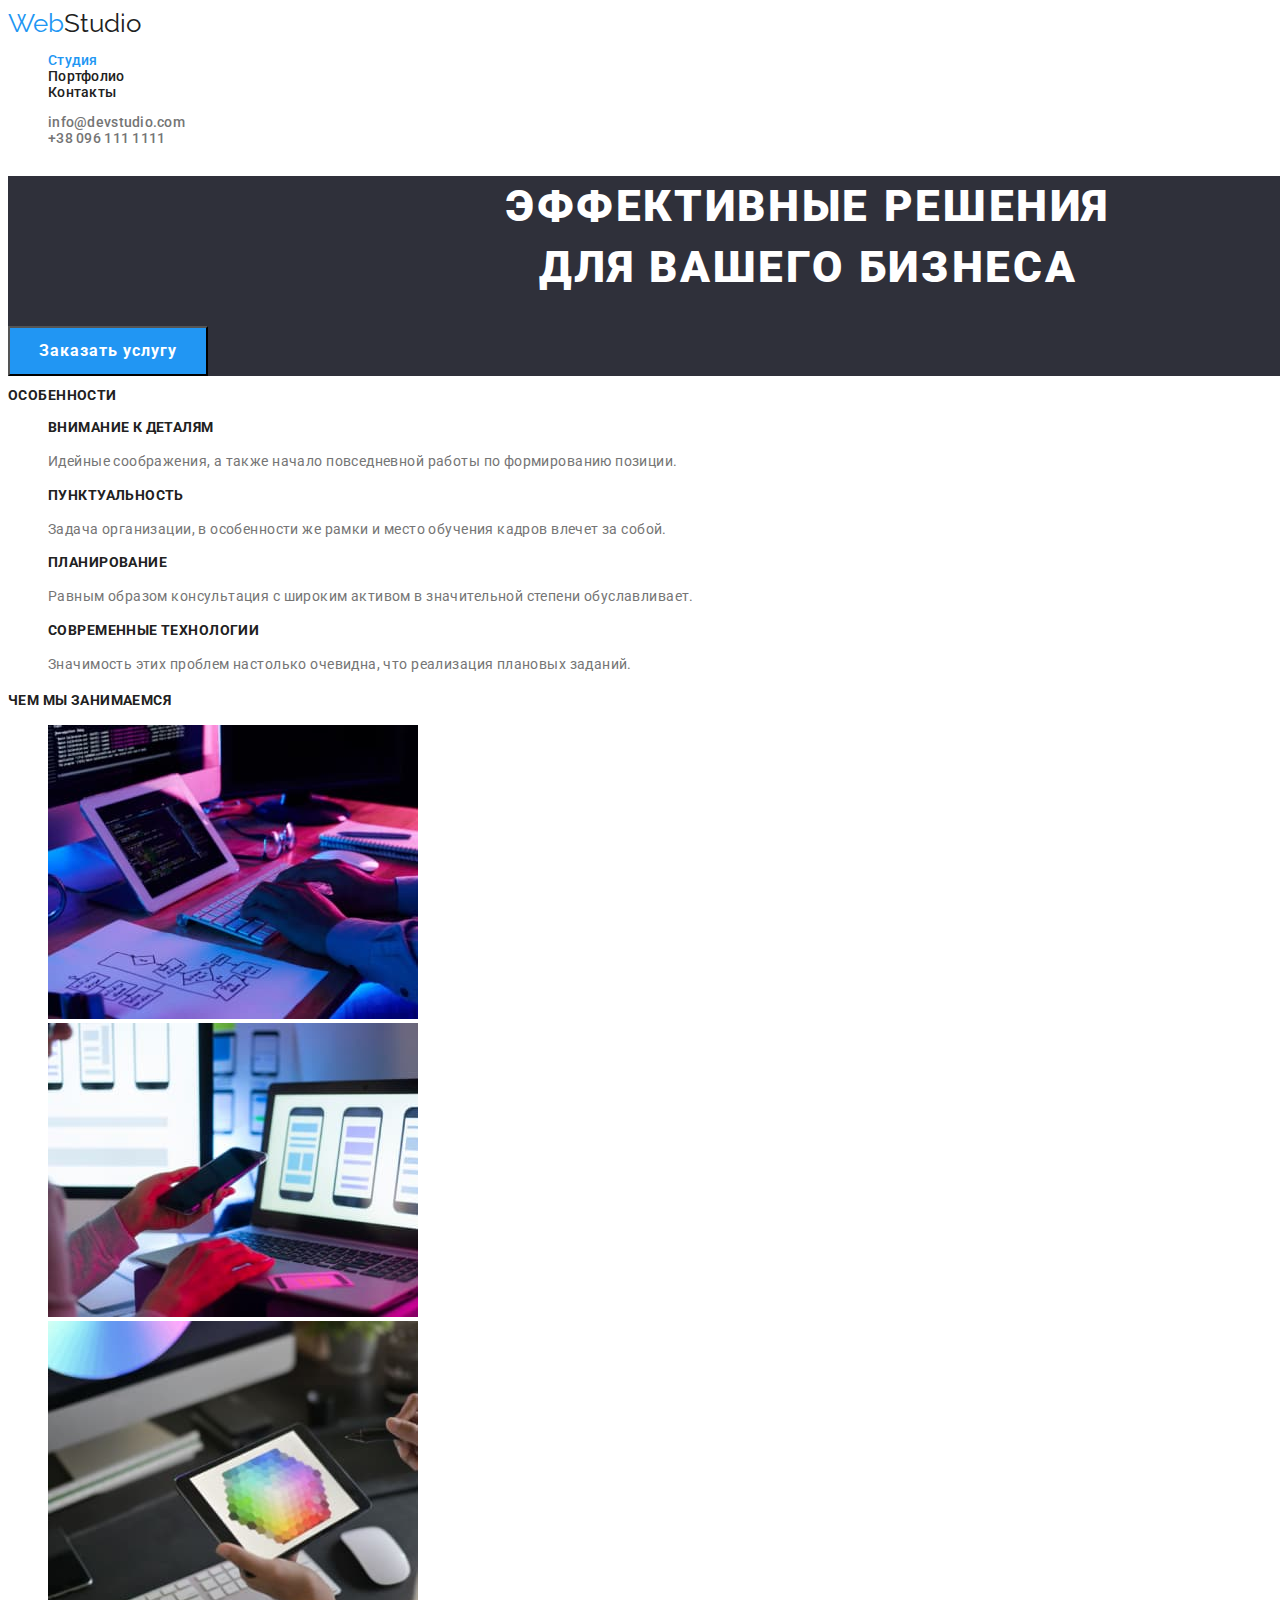
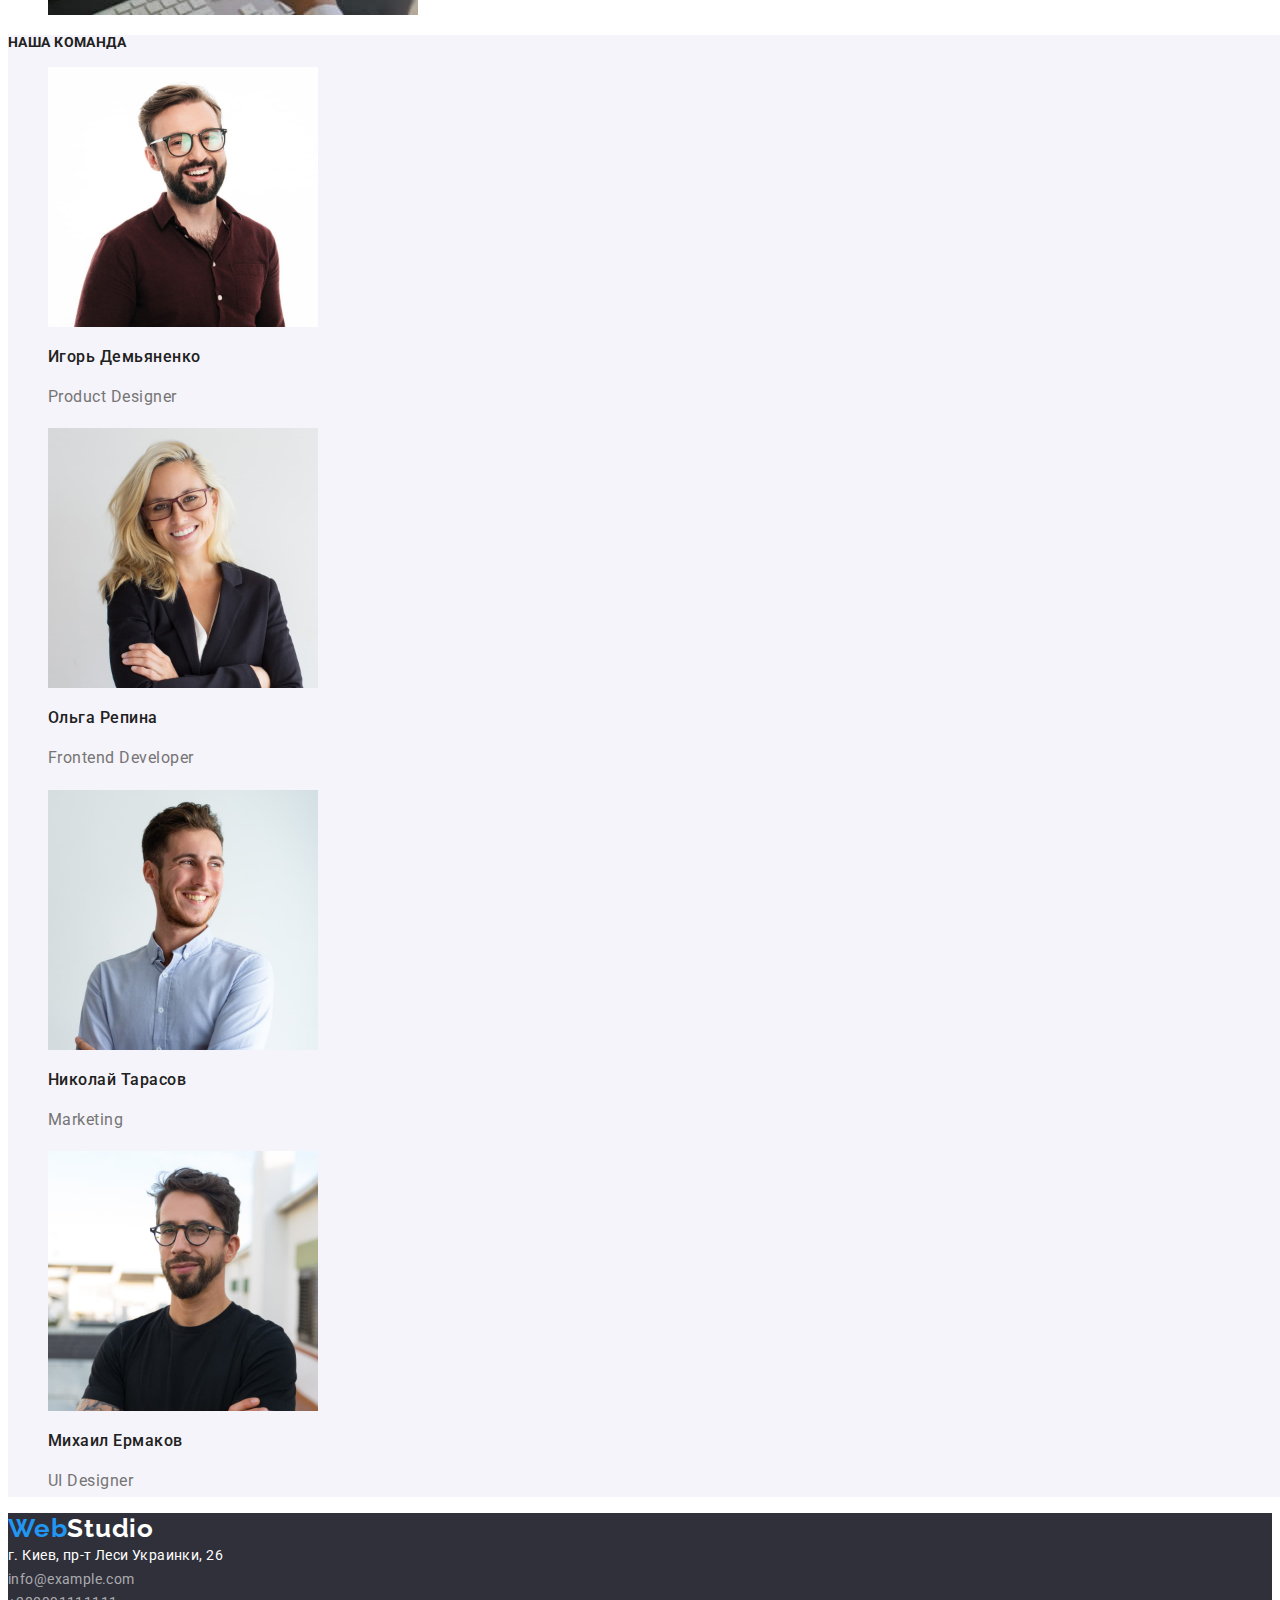
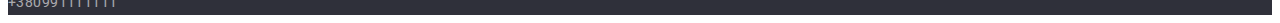
==== index.html @ e49c7169 "Initial commit" ====
<!DOCTYPE html>
<html lang="ru">

<head>
    <meta charset="UTF-8">
    <meta http-equiv="X-UA-Compatible" content="IE=edge">
    <meta name="viewport" content="width=device-width, initial-scale=1.0">
    <title>Document</title>
    <link
        href="https://fonts.googleapis.com/css2?family=Montserrat:wght@400;500;600&family=Raleway:wght@700&family=Roboto:wght@400;500;700;900&display=swap"
        rel="stylesheet">
    <link rel="stylesheet" href="./css/styles.css">
</head>

<body>
    <header class="page-header">
        <nav>
            <a class="link logo-link" href="WebStudio"><span class=" logo-accent">Web</span>Studio</a>
            <ul class="list menu-nav">
                <li><a href="Студия" class="link link-current">Студия</a></li>
                <li><a href="./portfolio.html" class="link">Портфолио</a></li>
                <li><a href="Контакты" class="link">Контакты</a></li>

            </ul>
        </nav>
        <ul class="list site-nav">
            <li><a class="link mail-link" href="info@devstudio.com">info@devstudio.com</a></li>
            <li><a class="link tel-link" href="+380961111111">+38 096 111 1111</a></li>
        </ul>
    </header>

    <main>
        <div>
            <section class="hero">
                <h1 class="hero-title">Эффективные решения <br> для вашего бизнеса</h1>
                <button class="main-button" type="button">Заказать услугу</button>
            </section>
        </div>
        <section class="section-bg">
            <h2 class="section-title">Особенности</h2>

            <ul class="list features-list">
                <li>
                    <h3 class="section-title">Внимание к деталям</h3>
                    <p class="section-text">Идейные соображения, а также начало повседневной работы по формированию
                        позиции.</p>
                </li>
                <li>
                    <h3 class="section-title">Пунктуальность</h3>
                    <p class="section-text">Задача организации, в особенности же рамки и место обучения кадров влечет за
                        собой.
                    </p>
                </li>
                <li>
                    <h3 class="section-title">Планирование</h3>
                    <p class="section-text">Равным образом консультация с широким активом в значительной степени
                        обуславливает.
                    </p>
                </li>
                <li>
                    <h3 class="section-title">Современные технологии</h3>
                    <p class="section-text">Значимость этих проблем настолько очевидна, что реализация плановых заданий.
                    </p>
                </li>
            </ul>
        </section>

        <section class="section">
            <h2 class="section-title">Чем мы занимаемся</h2>
            <ul class="list box-list">
                <li> <img src="./images/img.jpg" alt="декстопные приложения" width="370"></li>
                <li> <img src="./images/img1.jpg" alt="мобильные приложения" width="370"></li>
                <li> <img src="./images/img2.jpg" alt="дизайнерские решения" width="370"></li>
            </ul>
        </section>

        <section class="section-team">
            <h2 class="section-title">Наша команда</h2>
            <ul class="list team-list">
                <li>
                    <img src="./images/igde.jpg" alt="член команды Игорь Демьяненко" width="270">
                    <h3 class="section-title-name"> Игорь Демьяненко</h3>
                    <p class="section-team-tx">Product Designer</p>
                </li>

                <li>
                    <img src="./images/olre.jpg" alt="член команды Ольга Репина" width="270">
                    <h3 class="section-title-name">Ольга Репина</h3>
                    <p class="section-team-tx">Frontend Developer</p>
                </li>

                <li>
                    <img src="./images/ntar.jpg" alt="член команды Николай Тарасов" width="270">
                    <h3 class="section-title-name">Николай Тарасов</h3>
                    <p class="section-team-tx">Marketing</p>
                </li>

                <li>
                    <img src="./images/mer.jpg" alt="член команды Михаил Ермаков" width="270">
                    <h3 class="section-title-name">Михаил Ермаков</h3>
                    <p class="section-team-tx">UI Designer</p>
                </li>
            </ul>

        </section>
    </main>
    <footer class="footer">
        <a class="link logo-link-address" href="WebStudio"><span class=" logo-accent">Web</span>Studio</a>

        <address class="address">

            г. Киев, пр-т Леси Украинки, 26 <br>
            <a class="link email-link" href="mailto:info@example.com">info@example.com <br></a>
            <a class="link phone-link" href="tel:+380991111111">+380991111111</a>
        </address>

    </footer>


</body>

</html>
---- css/styles.css ----
:root{
    --main-font:'Roboto',sans-serif;
    --secondary-font:'Raleway',sans-serif;
    --primari-text-color:#757575;
    --title-text-color:#212121;
    --accent-color:#2196F3;
    --dark-bg-cl:#2F303A;
    --light-bg-cl:#F5F4FA;

}
body {
color: #212121;
font-family:var(--main-font), sans-serif;

}
.page-header {
    background-color: #FFFFFF;
    width: 1600px
}
.logo-link {
    color:#000000;
    font-family: var(--secondary-font),sans-serif;
    font-size: 26px;
    line-height:1.2
}
.logo-accent{
    color:var(--accent-color);
}
.logo-accent-bl {
    color:#FFFFFF;
}
.menu-nav{
    color: var(--title-text-color);
    font-size: 14px;
    font-weight: 500;
    line-height:1.14;
    letter-spacing: 0.02em;
}
 .list {
    list-style: none;
}
 .link {
    text-decoration: none;
    color: currentColor;
}
.link mail-link,
.link tel-link{
    color: #757575;
}

.site-nav{
    font-weight: 500;
    font-size: 14px;
    line-height:1.14;
    letter-spacing: 0.02em;
    color:#757575; 
}
.site-nav:hover
.site-nav:focus {
    color: #2196F3;
}
.menu-nav.link {
color: var(--title-text-color);

}
.menu-nav .link:hover,
.menu-nav .link:focus{
color: #2196F3
}
.link-current{
    color: #2196F3;
}
.button.button-current{
    background-color: #2196F3;
    color: #FFFFFF;
}
.hero {
    background-color: var(--dark-bg-cl);
    width: 1600px;
}
.hero-title{
    color: #FFFFFF;
    text-transform: uppercase;
    font-weight: 900;
    font-size: 44px;
    line-height:1.37;
    letter-spacing: 0.06em;
    text-align:center;
}

.section-title {
    color:var(--title-text-color) ;
    font-weight: 700;
    font-size: 14px;
    line-height: 1.14;
    letter-spacing: 0.03em;
    text-transform: uppercase;
    
}

.section-text{
    color: var(--primari-text-color);
    font-weight: 400;
    font-size: 14px;
    line-height: 1.7;
    letter-spacing: 0.03em;

}
.section-title-name {
    font-weight: 500;
    font-size: 16px;
    line-height: 1.19;
    letter-spacing: 0.03em;
}
.section-team-tx{
color: var(--primari-text-color);
font-weight: 400;
font-size: 16px;
line-height: 1.9;
letter-spacing: 0.03em;
}

.section-title-prg{
    font-weight: 700;
    font-size: 18px;
    line-height: 2;
    letter-spacing: 0.06em;
}
.prg-text{
    color: var(--primari-text-color);
    font-size: 16px;
    line-height: 1.8;
    letter-spacing: 0.03em;
}
.section-team {
    background-color: #F5F4FA;
    width: 1600px;
}
.main-button{
    font-family: inherit;
    background-color: var(--accent-color);
    cursor: pointer;
    color: #FFFFFF;
    width: 200px;
    height: 50px;
    font-weight: 700;
    font-size: 16px;
    line-height: 1.9;
    letter-spacing: 0.06em;
}
.main-button:hover,
.main-button:focus{
    background-color: #188CE8;
    color: #FFFFFF;

}
.button{
    font-family: inherit;
    background-color: var(--light-bg-cl);
    color: var(--title-texr);
    font-size: 16px;
    line-height: 1.62;
    font-weight: 500;
    text-align: center;
    letter-spacing: 0.03em;
}
.button:hover, 
.button:focus{
    background-color: #188CE8;
    color: #FFFFFF;
}

.button {
    background-color: var(--light-bg-cl);
    cursor:pointer;
}

.footer {
    background-color: var(--dark-bg-cl);
}
.address{
    font-style: normal;
    color:#FFFFFf ;
    font-size: 14px;
    line-height:1.7;
    letter-spacing: 0.03em;
}
.logo-link-address{
    font-family: var(--secondary-font), sans-serif;
    color: #FFFFFF;
    font-weight: 700;
    font-size: 26px;
    line-height:1.2;
    letter-spacing: 0.03em;
}
.link.email-link,
.link.phone-link{
    color: rgba(255, 255, 255, 0.6);

}

.link.mail-link:focus,
.link.mail-link:hover,
.link.tel-link:focus,
.link.tel-link:hover,
.link.phone-link:focus,
.link.phone-link:hover,
.link.email-link:hover,
.link.email-link:focus{
    color: var(--accent-color);
}
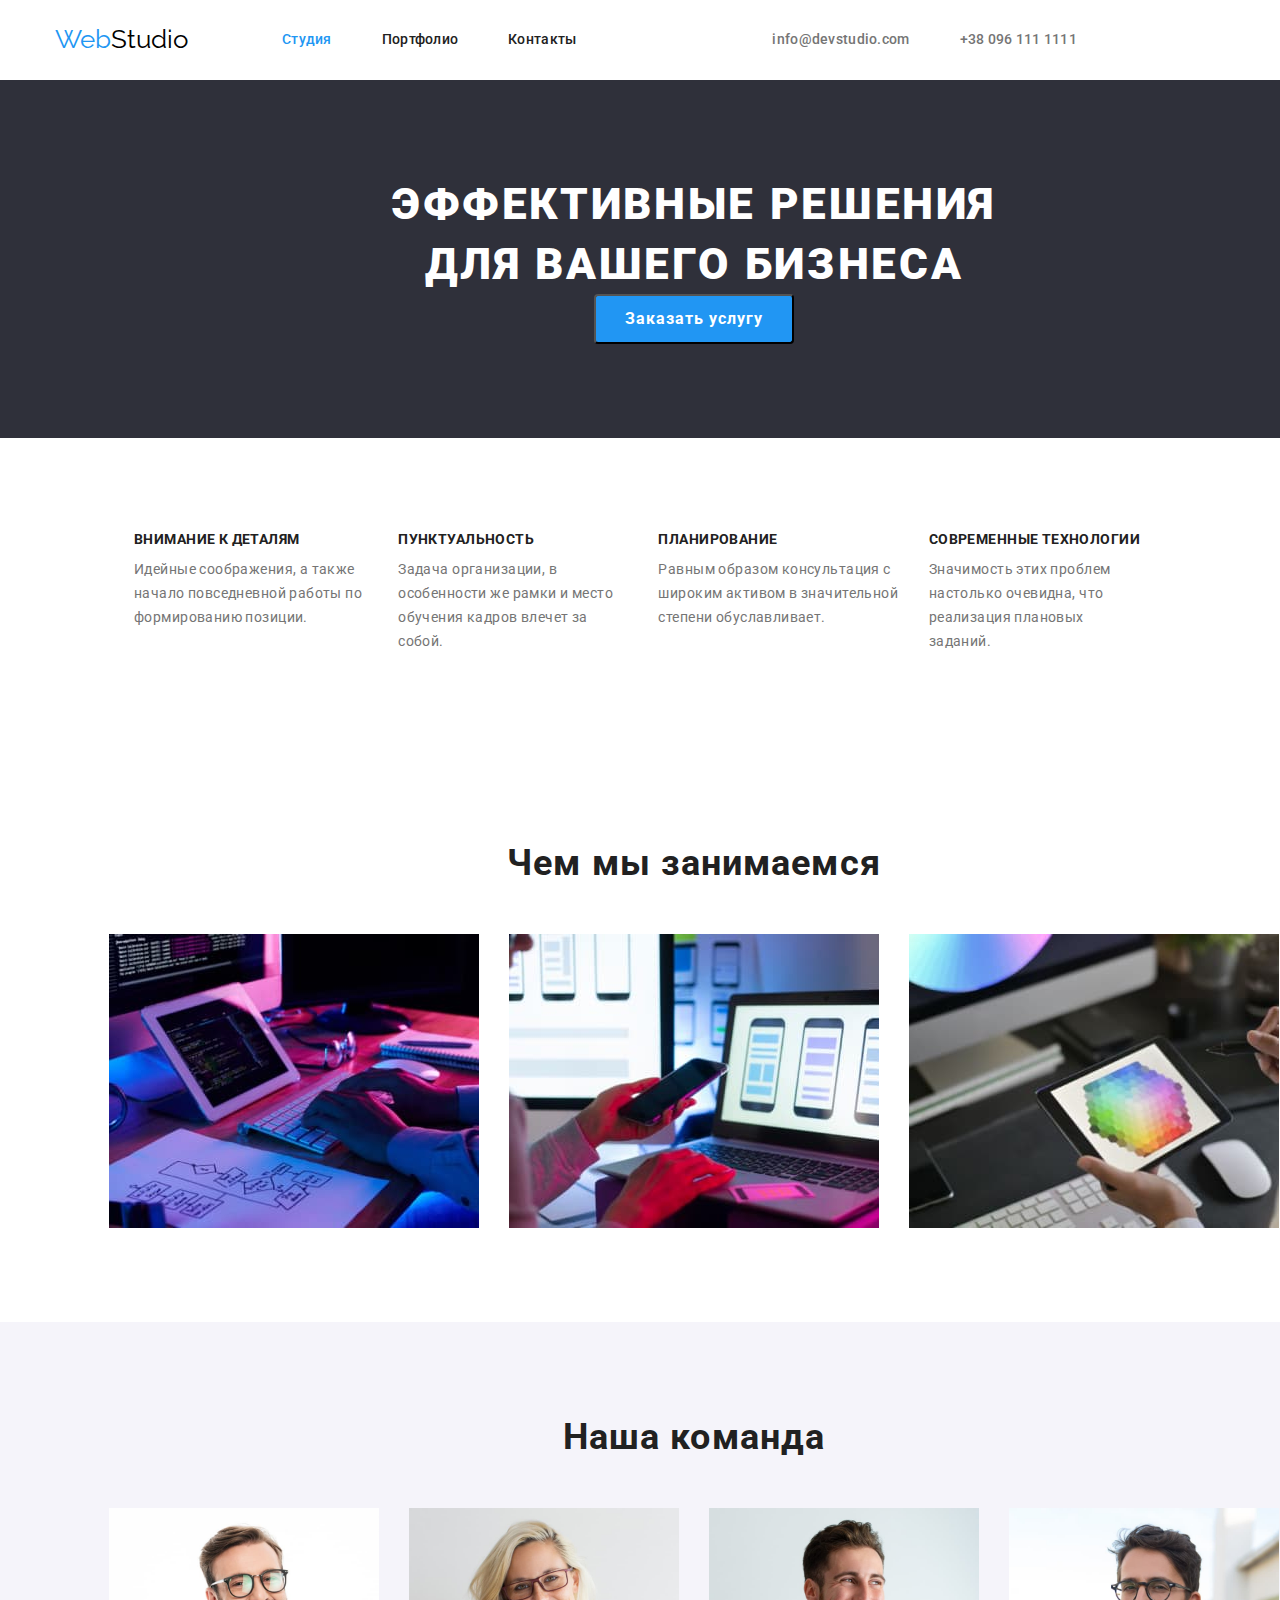
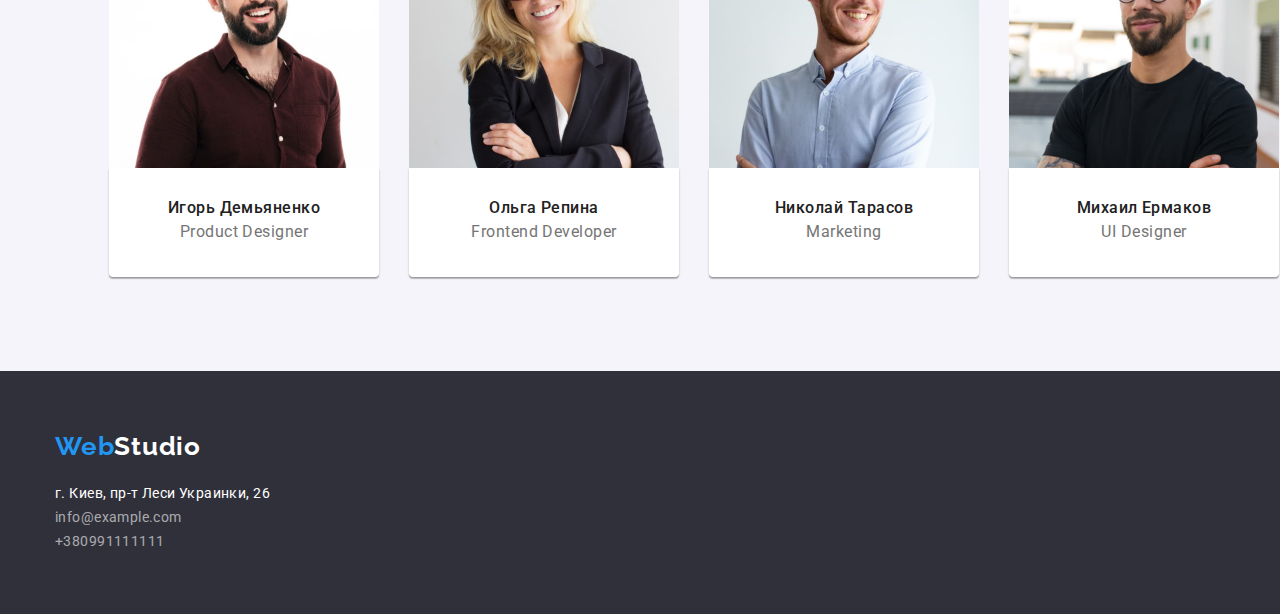
==== commit c0ee9c88: "Додає стилі для геометрії (ширини, відступи, поля і рамки) і позиціонування контенту за допомогою Fl" ====
--- a/index.html
+++ b/index.html
@@ -9,113 +9,133 @@
     <link
         href="https://fonts.googleapis.com/css2?family=Montserrat:wght@400;500;600&family=Raleway:wght@700&family=Roboto:wght@400;500;700;900&display=swap"
         rel="stylesheet">
+    <link rel="stylesheet"
+        href="https://cdnjs.cloudflare.com/ajax/libs/modern-normalize/1.1.0/modern-normalize.min.css">
     <link rel="stylesheet" href="./css/styles.css">
 </head>
 
 <body>
     <header class="page-header">
-        <nav>
-            <a class="link logo-link" href="WebStudio"><span class=" logo-accent">Web</span>Studio</a>
-            <ul class="list menu-nav">
-                <li><a href="Студия" class="link link-current">Студия</a></li>
-                <li><a href="./portfolio.html" class="link">Портфолио</a></li>
-                <li><a href="Контакты" class="link">Контакты</a></li>
+        <div class="container">
+            <nav class="main-nav">
+                <a class="link logo-link" href="WebStudio"><span class=" logo-accent">Web</span>Studio</a>
+                <ul class="list menu-nav header-container">
+                    <li class="item menu-nav"><a href="Студия" class="link link-current item-link">Студия</a></li>
+                    <li class="item menu-nav"><a href="./portfolio.html" class="link item-link">Портфолио</a></li>
+                    <li class="item menu-nav"><a href="Контакты" class="link item-link">Контакты</a></li>
 
-            </ul>
-        </nav>
-        <ul class="list site-nav">
-            <li><a class="link mail-link" href="info@devstudio.com">info@devstudio.com</a></li>
-            <li><a class="link tel-link" href="+380961111111">+38 096 111 1111</a></li>
-        </ul>
+                </ul>
+                <ul class="list site-nav header-container">
+                    <li class="item site-nav "><a class="link mail-link item-link"
+                            href="info@devstudio.com">info@devstudio.com</a></li>
+                    <li class="item site-nav"><a class="link tel-link item-link" href="+380961111111">+38 096 111
+                            1111</a></li>
+                </ul>
+            </nav>
+        </div>
     </header>
 
     <main>
-        <div>
-            <section class="hero">
+        <section class="hero section">
+            <div class="container hero-container">
                 <h1 class="hero-title">Эффективные решения <br> для вашего бизнеса</h1>
                 <button class="main-button" type="button">Заказать услугу</button>
-            </section>
+        </section>
         </div>
         <section class="section-bg">
-            <h2 class="section-title">Особенности</h2>
+            <div class="container section">
+                <h2 class="section-title visually-hidden">Особенности</h2>
+                <ul class="list features-list">
+                    <li class="item-list">
+                        <h3 class="section-title">Внимание к деталям</h3>
+                        <p class="section-text">Идейные соображения, а также начало повседневной работы по формированию
+                            позиции.</p>
+                    </li>
+                    <li class="item-list">
+                        <h3 class="section-title">Пунктуальность</h3>
+                        <p class="section-text">Задача организации, в особенности же рамки и место обучения кадров
+                            влечет за
+                            собой.
+                        </p>
+                    </li>
+                    <li class="item-list">
+                        <h3 class="section-title">Планирование</h3>
+                        <p class="section-text">Равным образом консультация с широким активом в значительной степени
+                            обуславливает.
+                        </p>
+                    </li>
+                    <li class="item-list">
+                        <h3 class="section-title">Современные технологии</h3>
+                        <p class="section-text">Значимость этих проблем настолько очевидна, что реализация плановых
+                            заданий.
+                        </p>
+                    </li>
+                </ul>
+            </div>
+        </section>
+        <section class="section">
+            <div class="container">
+                <h2 class="section-subtitle">Чем мы занимаемся</h2>
+                <ul class="list box-list">
+                    <li class="item-list"> <img src="./images/img.jpg" alt="декстопные приложения" width="370"></li>
+                    <li class="item-list"> <img src="./images/img1.jpg" alt="мобильные приложения" width="370"></li>
+                    <li class="item-list"> <img src="./images/img2.jpg" alt="дизайнерские решения" width="370"></li>
+                </ul>
+            </div>
+        </section>
+        <section class="section-team">
+            <div class="container">
+                <h2 class="section-subtitle">Наша команда</h2>
+                <ul class="list team-list">
+                    <li class="item-list">
+                        <img src="./images/igde.jpg" alt="член команды Игорь Демьяненко" width="270">
+                        <div class="card-member">
+                            <h3 class="section-title-name"> Игорь Демьяненко</h3>
+                            <p class="section-team-tx">Product Designer</p>
+                        </div>
+                    </li>
 
-            <ul class="list features-list">
-                <li>
-                    <h3 class="section-title">Внимание к деталям</h3>
-                    <p class="section-text">Идейные соображения, а также начало повседневной работы по формированию
-                        позиции.</p>
-                </li>
-                <li>
-                    <h3 class="section-title">Пунктуальность</h3>
-                    <p class="section-text">Задача организации, в особенности же рамки и место обучения кадров влечет за
-                        собой.
-                    </p>
-                </li>
-                <li>
-                    <h3 class="section-title">Планирование</h3>
-                    <p class="section-text">Равным образом консультация с широким активом в значительной степени
-                        обуславливает.
-                    </p>
-                </li>
-                <li>
-                    <h3 class="section-title">Современные технологии</h3>
-                    <p class="section-text">Значимость этих проблем настолько очевидна, что реализация плановых заданий.
-                    </p>
-                </li>
-            </ul>
-        </section>
+                    <li class="item-list">
+                        <img src="./images/olre.jpg" alt="член команды Ольга Репина" width="270">
+                        <div class="card-member">
+                            <h3 class="section-title-name">Ольга Репина</h3>
+                            <p class="section-team-tx">Frontend Developer</p>
+                        </div>
+                    </li>
 
-        <section class="section">
-            <h2 class="section-title">Чем мы занимаемся</h2>
-            <ul class="list box-list">
-                <li> <img src="./images/img.jpg" alt="декстопные приложения" width="370"></li>
-                <li> <img src="./images/img1.jpg" alt="мобильные приложения" width="370"></li>
-                <li> <img src="./images/img2.jpg" alt="дизайнерские решения" width="370"></li>
-            </ul>
-        </section>
+                    <li class="item-list">
+                        <img src="./images/ntar.jpg" alt="член команды Николай Тарасов" width="270">
+                        <div class="card-member">
+                            <h3 class="section-title-name">Николай Тарасов</h3>
+                            <p class="section-team-tx">Marketing</p>
+                        </div>
+                    </li>
 
-        <section class="section-team">
-            <h2 class="section-title">Наша команда</h2>
-            <ul class="list team-list">
-                <li>
-                    <img src="./images/igde.jpg" alt="член команды Игорь Демьяненко" width="270">
-                    <h3 class="section-title-name"> Игорь Демьяненко</h3>
-                    <p class="section-team-tx">Product Designer</p>
-                </li>
-
-                <li>
-                    <img src="./images/olre.jpg" alt="член команды Ольга Репина" width="270">
-                    <h3 class="section-title-name">Ольга Репина</h3>
-                    <p class="section-team-tx">Frontend Developer</p>
-                </li>
-
-                <li>
-                    <img src="./images/ntar.jpg" alt="член команды Николай Тарасов" width="270">
-                    <h3 class="section-title-name">Николай Тарасов</h3>
-                    <p class="section-team-tx">Marketing</p>
-                </li>
-
-                <li>
-                    <img src="./images/mer.jpg" alt="член команды Михаил Ермаков" width="270">
-                    <h3 class="section-title-name">Михаил Ермаков</h3>
-                    <p class="section-team-tx">UI Designer</p>
-                </li>
-            </ul>
-
+                    <li class="item-list">
+                        <img src="./images/mer.jpg" alt="член команды Михаил Ермаков" width="270">
+                        <div class="card-member">
+                            <h3 class="section-title-name">Михаил Ермаков</h3>
+                            <p class="section-team-tx">UI Designer</p>
+                        </div>
+                    </li>
+                </ul>
+            </div>
         </section>
     </main>
     <footer class="footer">
-        <a class="link logo-link-address" href="WebStudio"><span class=" logo-accent">Web</span>Studio</a>
+        <div class="container">
 
-        <address class="address">
+            <a class="link logo-link-address" href="WebStudio"><span class=" logo-accent">Web</span>Studio</a>
+            <div class="footer-container">
+                <address class="address">
 
-            г. Киев, пр-т Леси Украинки, 26 <br>
-            <a class="link email-link" href="mailto:info@example.com">info@example.com <br></a>
-            <a class="link phone-link" href="tel:+380991111111">+380991111111</a>
-        </address>
-
+                    г. Киев, пр-т Леси Украинки, 26 <br>
+                    <a class="link email-link" href="mailto:info@example.com">info@example.com <br></a>
+                    <a class="link phone-link" href="tel:+380991111111">+380991111111</a>
+                </address>
+            </div>
+        </div>
     </footer>
-
 
 </body>
 
--- a/css/styles.css
+++ b/css/styles.css
@@ -1,3 +1,8 @@
+*,
+*::before,
+*::after {
+    box-sizing: border-box;
+}
 :root{
     --main-font:'Roboto',sans-serif;
     --secondary-font:'Raleway',sans-serif;
@@ -8,20 +13,69 @@
     --light-bg-cl:#F5F4FA;
 
 }
+.visually-hidden {
+    position: absolute;
+    width: 1px;
+    height: 1px;
+    margin: -1px;
+    border: 0;
+    padding: 0;
+
+    white-space: nowrap;
+    clip-path: inset(100%);
+    clip: rect(0 0 0 0);
+    overflow: hidden;
+}
+img{
+    display: block;
+}
+h1,
+h2,
+h3,
+h4,
+h5,
+h6,
+p {
+    margin: 0;
+}
+
+.list {
+    list-style: none;
+    padding: 0;
+    margin: 0;
+}
+
+.link {
+    text-decoration: none;
+    color: currentColor;
+
+}
 body {
 color: #212121;
 font-family:var(--main-font), sans-serif;
 
 }
+.container{
+width: 1200px;
+padding-left: 15px;
+padding-right: 15px;
+margin-left: auto;
+margin-right: auto;
+
+}
+
 .page-header {
     background-color: #FFFFFF;
-    width: 1600px
-}
+    
+}
+
 .logo-link {
+    margin-right: 94px;
     color:#000000;
     font-family: var(--secondary-font),sans-serif;
     font-size: 26px;
     line-height:1.2
+    
 }
 .logo-accent{
     color:var(--accent-color);
@@ -29,26 +83,32 @@
 .logo-accent-bl {
     color:#FFFFFF;
 }
+.main-nav{
+    display: flex;
+    align-items: center;
+
+}
+
 .menu-nav{
+    display: flex;
+    margin-right: auto;
     color: var(--title-text-color);
     font-size: 14px;
     font-weight: 500;
     line-height:1.14;
-    letter-spacing: 0.02em;
-}
- .list {
-    list-style: none;
-}
- .link {
-    text-decoration: none;
-    color: currentColor;
-}
+    letter-spacing: 0.02em;}
+
+
 .link mail-link,
 .link tel-link{
     color: #757575;
 }
-
+.site-nav.header-container{
+    display: flex;
+    margin-right: auto;
+}
 .site-nav{
+    margin-left: auto;
     font-weight: 500;
     font-size: 14px;
     line-height:1.14;
@@ -59,6 +119,21 @@
 .site-nav:focus {
     color: #2196F3;
 }
+.item-link{
+    display: block;
+    padding-top: 32px;
+    padding-bottom: 32px;
+}
+.item.menu-nav{
+    margin-right: 50px;
+}
+.item.menu-nav:last-child {
+    margin-right: 0;
+}
+.item.site-nav{
+    margin-right:50px ;
+}
+
 .menu-nav.link {
 color: var(--title-text-color);
 
@@ -76,7 +151,7 @@
 }
 .hero {
     background-color: var(--dark-bg-cl);
-    width: 1600px;
+    
 }
 .hero-title{
     color: #FFFFFF;
@@ -87,7 +162,9 @@
     letter-spacing: 0.06em;
     text-align:center;
 }
-
+.section{
+    padding: 94px;
+}
 .section-title {
     color:var(--title-text-color) ;
     font-weight: 700;
@@ -95,17 +172,29 @@
     line-height: 1.14;
     letter-spacing: 0.03em;
     text-transform: uppercase;
-    
-}
-
+    margin-bottom: 10px;
+    
+}
+.section-subtitle{
+    color: var(--title-text-color);
+    font-weight: 700;
+    font-size: 36px;
+    line-height: 1.17;
+    text-align: center;
+    letter-spacing: 0.03em;
+    margin-bottom: 50px;
+}
+.list.box-list{
+    display: flex;
+}
 .section-text{
     color: var(--primari-text-color);
     font-weight: 400;
     font-size: 14px;
     line-height: 1.7;
     letter-spacing: 0.03em;
-
-}
+}
+  
 .section-title-name {
     font-weight: 500;
     font-size: 16px;
@@ -127,14 +216,34 @@
     letter-spacing: 0.06em;
 }
 .prg-text{
+
     color: var(--primari-text-color);
     font-size: 16px;
     line-height: 1.8;
     letter-spacing: 0.03em;
 }
 .section-team {
+    padding: 94px;
     background-color: #F5F4FA;
-    width: 1600px;
+    
+}
+.card-member{
+
+    background-color: #FFFFFF;
+    text-align: center;
+    padding-top: 30px;
+    padding-bottom: 30px;
+    box-shadow: 0px 1px 3px rgba(0, 0, 0, 0.12), 0px 1px 1px rgba(0, 0, 0, 0.14), 0px 2px 1px rgba(0, 0, 0, 0.2);
+    border-radius: 0px 0px 4px 4px;
+}
+
+.list.team-list{
+    display: flex;
+}
+.container.hero-container{
+    display: flex;
+   flex-direction: column;
+    align-items: center;
 }
 .main-button{
     font-family: inherit;
@@ -147,12 +256,20 @@
     font-size: 16px;
     line-height: 1.9;
     letter-spacing: 0.06em;
+    border-radius: 4px;
+
 }
 .main-button:hover,
 .main-button:focus{
     background-color: #188CE8;
     color: #FFFFFF;
 
+}
+.btn:last-child{
+    margin-right: 0;
+}
+.btn{
+margin-right: 8px;
 }
 .button{
     font-family: inherit;
@@ -163,7 +280,13 @@
     font-weight: 500;
     text-align: center;
     letter-spacing: 0.03em;
-}
+    border-radius: 4px;
+    border-color: #F5F4FA;
+    display: inline-block;
+    padding: 6px 22px;
+}
+
+
 .button:hover, 
 .button:focus{
     background-color: #188CE8;
@@ -174,6 +297,17 @@
     background-color: var(--light-bg-cl);
     cursor:pointer;
 }
+.list.features-list{
+    display: flex;
+}
+.item-list{
+    margin-right: 30px;
+    align-items: flex-end;
+    justify-content: center;
+}
+.item-list:last-child{
+    margin-right: 0;
+}
 
 .footer {
     background-color: var(--dark-bg-cl);
@@ -184,6 +318,7 @@
     font-size: 14px;
     line-height:1.7;
     letter-spacing: 0.03em;
+
 }
 .logo-link-address{
     font-family: var(--secondary-font), sans-serif;
@@ -192,6 +327,9 @@
     font-size: 26px;
     line-height:1.2;
     letter-spacing: 0.03em;
+    display: flex;
+    padding-top: 60px;
+    padding-bottom: 20px;
 }
 .link.email-link,
 .link.phone-link{
@@ -209,6 +347,45 @@
 .link.email-link:focus{
     color: var(--accent-color);
 }
-
-
-
+.list.button-list{
+    display: flex;
+    justify-content: center;
+    margin-top: 94px;
+    margin-bottom: 50px;
+}
+
+.flex-container-pr{
+display: flex;
+flex-wrap: wrap;
+}
+.item.flex-element{
+    align-items: center;
+    width: 370px;
+    margin-bottom: 30px;
+    margin-right: 30px;
+}
+
+.item.flex-element:nth-child(3n){
+    margin-right: 0;
+}
+.list.projects-list{
+    display: flex;
+    flex-wrap: wrap;
+    padding-bottom: 94px;
+}
+.list.projects-list.item{
+    width: 370px;
+    
+}
+.card-projects{
+    padding-top: 20px;
+    padding-bottom: 20px;
+    padding-right: 24px;
+    padding-left: 24px;
+    width: 370px;
+    border: 1px solid #EEEEEE;
+}
+.footer-container{
+    padding-bottom: 60px;
+
+}
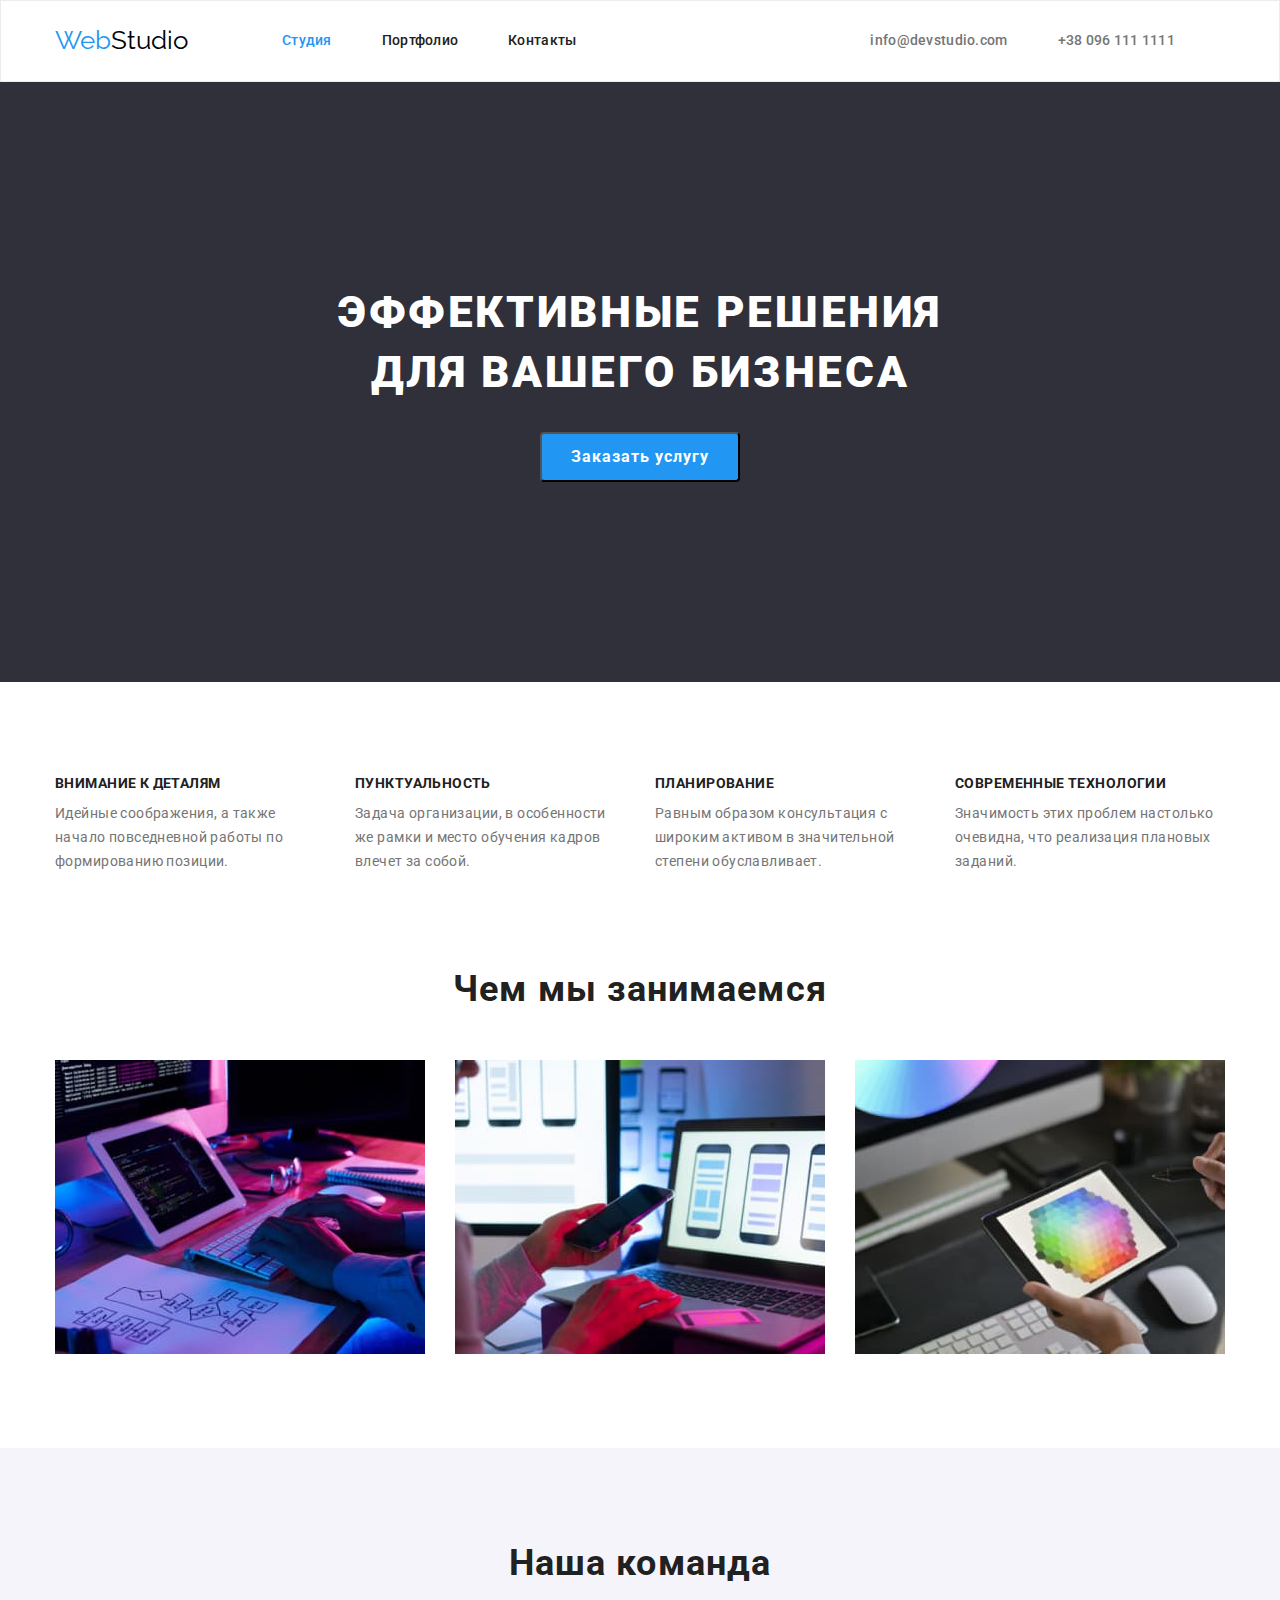
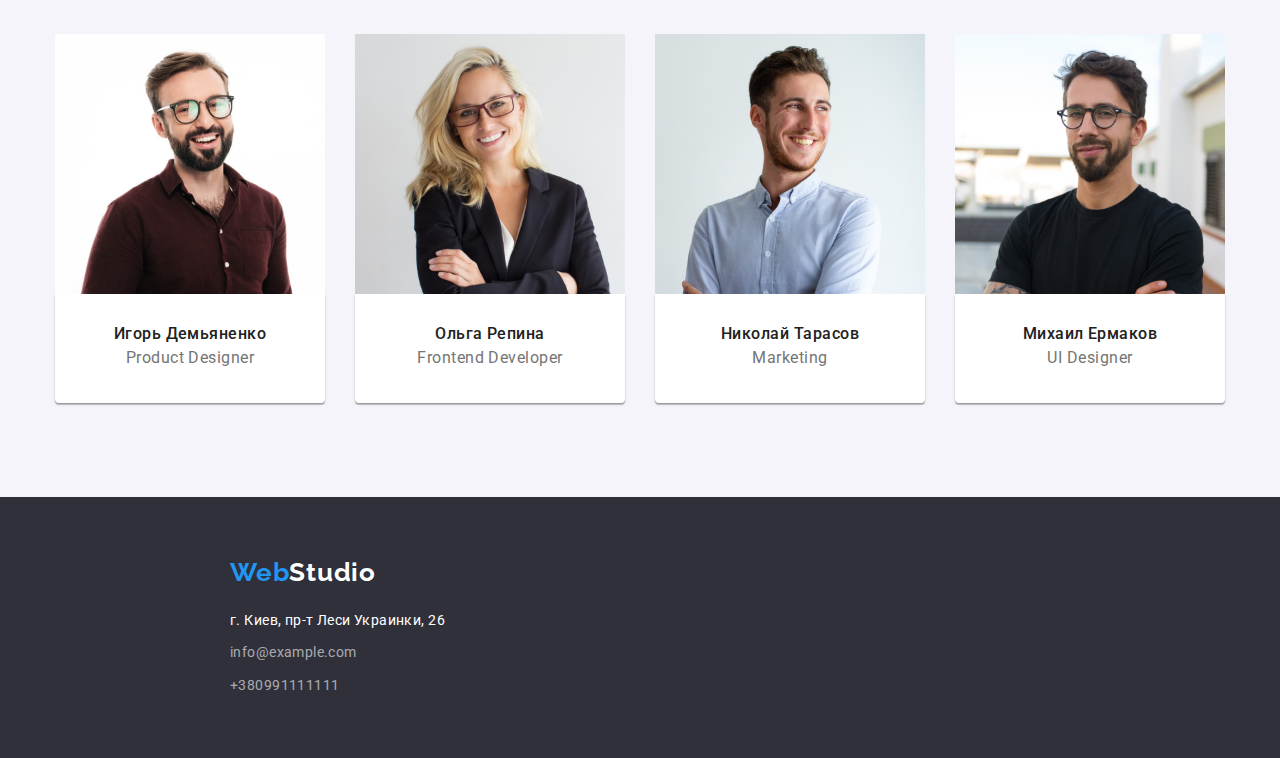
==== commit 52bc22d1: "Додає стилі для геометрії (ширини, відступи, поля і рамки) і позиціонує контенту за допомогою Flexbo" ====
--- a/index.html
+++ b/index.html
@@ -43,7 +43,7 @@
         </section>
         </div>
         <section class="section-bg">
-            <div class="container section">
+            <div class="container section section-bg">
                 <h2 class="section-title visually-hidden">Особенности</h2>
                 <ul class="list features-list">
                     <li class="item-list">
@@ -77,9 +77,9 @@
             <div class="container">
                 <h2 class="section-subtitle">Чем мы занимаемся</h2>
                 <ul class="list box-list">
-                    <li class="item-list"> <img src="./images/img.jpg" alt="декстопные приложения" width="370"></li>
-                    <li class="item-list"> <img src="./images/img1.jpg" alt="мобильные приложения" width="370"></li>
-                    <li class="item-list"> <img src="./images/img2.jpg" alt="дизайнерские решения" width="370"></li>
+                    <li class="box-list"> <img src="./images/img.jpg" alt="декстопные приложения" width="370"></li>
+                    <li class="box-list"> <img src="./images/img1.jpg" alt="мобильные приложения" width="370"></li>
+                    <li class="box-list"> <img src="./images/img2.jpg" alt="дизайнерские решения" width="370"></li>
                 </ul>
             </div>
         </section>
--- a/css/styles.css
+++ b/css/styles.css
@@ -3,16 +3,18 @@
 *::after {
     box-sizing: border-box;
 }
-:root{
-    --main-font:'Roboto',sans-serif;
-    --secondary-font:'Raleway',sans-serif;
-    --primari-text-color:#757575;
-    --title-text-color:#212121;
-    --accent-color:#2196F3;
-    --dark-bg-cl:#2F303A;
-    --light-bg-cl:#F5F4FA;
-
-}
+
+:root {
+    --main-font: 'Roboto', sans-serif;
+    --secondary-font: 'Raleway', sans-serif;
+    --primari-text-color: #757575;
+    --title-text-color: #212121;
+    --accent-color: #2196F3;
+    --dark-bg-cl: #2F303A;
+    --light-bg-cl: #F5F4FA;
+
+}
+
 .visually-hidden {
     position: absolute;
     width: 1px;
@@ -26,9 +28,11 @@
     clip: rect(0 0 0 0);
     overflow: hidden;
 }
-img{
+
+img {
     display: block;
 }
+
 h1,
 h2,
 h3,
@@ -50,132 +54,155 @@
     color: currentColor;
 
 }
+
 body {
-color: #212121;
-font-family:var(--main-font), sans-serif;
-
-}
-.container{
-width: 1200px;
-padding-left: 15px;
-padding-right: 15px;
-margin-left: auto;
-margin-right: auto;
+    color: #212121;
+    font-family: var(--main-font), sans-serif;
+
+}
+
+.container {
+    width: 1200px;
+    padding-left: 15px;
+    padding-right: 15px;
+    margin-left: auto;
+    margin-right: auto;
 
 }
 
 .page-header {
     background-color: #FFFFFF;
-    
+    border: 1px solid #ECECEC;
+
 }
 
 .logo-link {
     margin-right: 94px;
-    color:#000000;
-    font-family: var(--secondary-font),sans-serif;
+    color: #000000;
+    font-family: var(--secondary-font), sans-serif;
     font-size: 26px;
-    line-height:1.2
-    
-}
-.logo-accent{
-    color:var(--accent-color);
-}
+    line-height: 1.2
+}
+
+.logo-accent {
+    color: var(--accent-color);
+}
+
 .logo-accent-bl {
-    color:#FFFFFF;
-}
-.main-nav{
+    color: #FFFFFF;
+}
+
+.main-nav {
     display: flex;
     align-items: center;
 
 }
 
-.menu-nav{
-    display: flex;
-    margin-right: auto;
+.menu-nav {
+    display: flex;
     color: var(--title-text-color);
     font-size: 14px;
     font-weight: 500;
-    line-height:1.14;
-    letter-spacing: 0.02em;}
+    line-height: 1.14;
+    letter-spacing: 0.02em;
+}
 
 
 .link mail-link,
-.link tel-link{
+.link tel-link {
     color: #757575;
 }
-.site-nav.header-container{
-    display: flex;
-    margin-right: auto;
-}
-.site-nav{
+
+.site-nav.header-container {
+    display: flex;
     margin-left: auto;
+}
+
+.site-nav {
     font-weight: 500;
     font-size: 14px;
-    line-height:1.14;
+    line-height: 1.14;
     letter-spacing: 0.02em;
-    color:#757575; 
-}
-.site-nav:hover
-.site-nav:focus {
+    color: #757575;
+}
+
+.site-nav:hover .site-nav:focus {
     color: #2196F3;
 }
-.item-link{
+
+.item-link {
     display: block;
     padding-top: 32px;
     padding-bottom: 32px;
 }
-.item.menu-nav{
+
+.item.menu-nav {
     margin-right: 50px;
 }
+
 .item.menu-nav:last-child {
     margin-right: 0;
 }
-.item.site-nav{
-    margin-right:50px ;
+
+.item.site-nav {
+    margin-right: 50px;
 }
 
 .menu-nav.link {
-color: var(--title-text-color);
-
-}
+    color: var(--title-text-color);
+
+}
+
 .menu-nav .link:hover,
-.menu-nav .link:focus{
-color: #2196F3
-}
-.link-current{
+.menu-nav .link:focus {
+    color: #2196F3
+}
+
+.link-current {
     color: #2196F3;
 }
-.button.button-current{
+
+.button.button-current {
     background-color: #2196F3;
     color: #FFFFFF;
 }
+
 .hero {
     background-color: var(--dark-bg-cl);
-    
-}
-.hero-title{
+
+}
+.hero.section{
+    padding-top: 200px;
+    padding-bottom: 200px;
+}
+.hero-title {
     color: #FFFFFF;
     text-transform: uppercase;
     font-weight: 900;
     font-size: 44px;
-    line-height:1.37;
+    line-height: 1.37;
     letter-spacing: 0.06em;
-    text-align:center;
-}
-.section{
-    padding: 94px;
+    text-align: center;
+    margin-bottom: 30px;
+}
+.section.section-bg {
+    padding-bottom: 0;
+}
+.section {
+    padding: 94px 0;
 }
 .section-title {
-    color:var(--title-text-color) ;
+    color: var(--title-text-color);
     font-weight: 700;
     font-size: 14px;
     line-height: 1.14;
     letter-spacing: 0.03em;
     text-transform: uppercase;
     margin-bottom: 10px;
-    
-}
-.section-subtitle{
+
+}
+
+.section-subtitle {
     color: var(--title-text-color);
     font-weight: 700;
     font-size: 36px;
@@ -184,51 +211,61 @@
     letter-spacing: 0.03em;
     margin-bottom: 50px;
 }
-.list.box-list{
-    display: flex;
-}
-.section-text{
+
+.list.box-list {
+    display: flex;
+}
+.box-list{
+    width: 370px;
+    margin-right: 30px
+}
+.box-list:last-child {
+    margin-right: 0;
+}
+.section-text {
     color: var(--primari-text-color);
     font-weight: 400;
     font-size: 14px;
     line-height: 1.7;
     letter-spacing: 0.03em;
 }
-  
+
 .section-title-name {
     font-weight: 500;
     font-size: 16px;
     line-height: 1.19;
     letter-spacing: 0.03em;
 }
-.section-team-tx{
-color: var(--primari-text-color);
-font-weight: 400;
-font-size: 16px;
-line-height: 1.9;
-letter-spacing: 0.03em;
-}
-
-.section-title-prg{
+
+.section-team-tx {
+    color: var(--primari-text-color);
+    font-weight: 400;
+    font-size: 16px;
+    line-height: 1.9;
+    letter-spacing: 0.03em;
+}
+
+.section-title-prg {
     font-weight: 700;
     font-size: 18px;
     line-height: 2;
     letter-spacing: 0.06em;
 }
-.prg-text{
+
+.prg-text {
 
     color: var(--primari-text-color);
     font-size: 16px;
     line-height: 1.8;
     letter-spacing: 0.03em;
 }
+
 .section-team {
-    padding: 94px;
+    padding: 94px 0;
     background-color: #F5F4FA;
-    
-}
-.card-member{
-
+
+}
+.card-member {
     background-color: #FFFFFF;
     text-align: center;
     padding-top: 30px;
@@ -237,15 +274,17 @@
     border-radius: 0px 0px 4px 4px;
 }
 
-.list.team-list{
-    display: flex;
-}
-.container.hero-container{
-    display: flex;
-   flex-direction: column;
+.list.team-list {
+    display: flex;
+}
+
+.container.hero-container {
+    display: flex;
+    flex-direction: column;
     align-items: center;
 }
-.main-button{
+
+.main-button {
     font-family: inherit;
     background-color: var(--accent-color);
     cursor: pointer;
@@ -259,19 +298,23 @@
     border-radius: 4px;
 
 }
+
 .main-button:hover,
-.main-button:focus{
+.main-button:focus {
     background-color: #188CE8;
     color: #FFFFFF;
 
 }
-.btn:last-child{
+
+.btn:last-child {
     margin-right: 0;
 }
-.btn{
-margin-right: 8px;
-}
-.button{
+
+.btn {
+    margin-right: 8px;
+}
+
+.button {
     font-family: inherit;
     background-color: var(--light-bg-cl);
     color: var(--title-texr);
@@ -287,53 +330,63 @@
 }
 
 
-.button:hover, 
-.button:focus{
+.button:hover,
+.button:focus {
     background-color: #188CE8;
     color: #FFFFFF;
 }
 
 .button {
     background-color: var(--light-bg-cl);
-    cursor:pointer;
-}
-.list.features-list{
-    display: flex;
-}
-.item-list{
+    cursor: pointer;
+}
+
+.list.features-list {
+    display: flex;
+    justify-content: center;
+
+}
+
+.item-list {
+    width: 270px;
     margin-right: 30px;
     align-items: flex-end;
     justify-content: center;
 }
-.item-list:last-child{
+
+.item-list:last-child {
     margin-right: 0;
 }
 
 .footer {
     background-color: var(--dark-bg-cl);
 }
-.address{
+
+.address {
     font-style: normal;
-    color:#FFFFFf ;
+    color: #FFFFFf;
     font-size: 14px;
-    line-height:1.7;
-    letter-spacing: 0.03em;
-
-}
-.logo-link-address{
+    line-height: 1.7;
+    letter-spacing: 0.03em;
+
+}
+
+.logo-link-address {
     font-family: var(--secondary-font), sans-serif;
     color: #FFFFFF;
     font-weight: 700;
     font-size: 26px;
-    line-height:1.2;
-    letter-spacing: 0.03em;
-    display: flex;
-    padding-top: 60px;
+    line-height: 1.2;
+    letter-spacing: 0.03em;
+    display: flex;
     padding-bottom: 20px;
 }
+
 .link.email-link,
-.link.phone-link{
+.link.phone-link {
     color: rgba(255, 255, 255, 0.6);
+    display: flex;
+    margin-top: 9px;
 
 }
 
@@ -344,40 +397,46 @@
 .link.phone-link:focus,
 .link.phone-link:hover,
 .link.email-link:hover,
-.link.email-link:focus{
+.link.email-link:focus {
     color: var(--accent-color);
 }
-.list.button-list{
+.section-portfolio{
+    padding-top: 94px;
+    padding-bottom: 94px;
+}
+.list.button-list {
     display: flex;
     justify-content: center;
-    margin-top: 94px;
     margin-bottom: 50px;
 }
 
-.flex-container-pr{
-display: flex;
-flex-wrap: wrap;
-}
-.item.flex-element{
+.flex-container-pr {
+    display: flex;
+    flex-wrap: wrap;
+}
+
+.item.flex-element {
     align-items: center;
     width: 370px;
     margin-bottom: 30px;
     margin-right: 30px;
 }
 
-.item.flex-element:nth-child(3n){
+.item.flex-element:nth-child(3n) {
     margin-right: 0;
 }
-.list.projects-list{
+
+.list.projects-list {
     display: flex;
     flex-wrap: wrap;
-    padding-bottom: 94px;
-}
-.list.projects-list.item{
+}
+
+.list.projects-list.item {
     width: 370px;
-    
-}
-.card-projects{
+
+}
+
+.card-projects {
     padding-top: 20px;
     padding-bottom: 20px;
     padding-right: 24px;
@@ -385,7 +444,9 @@
     width: 370px;
     border: 1px solid #EEEEEE;
 }
-.footer-container{
-    padding-bottom: 60px;
-
-}
+
+.footer{
+    padding-top:60px ;
+    padding-bottom:60px ;
+    padding-left: 215px;
+}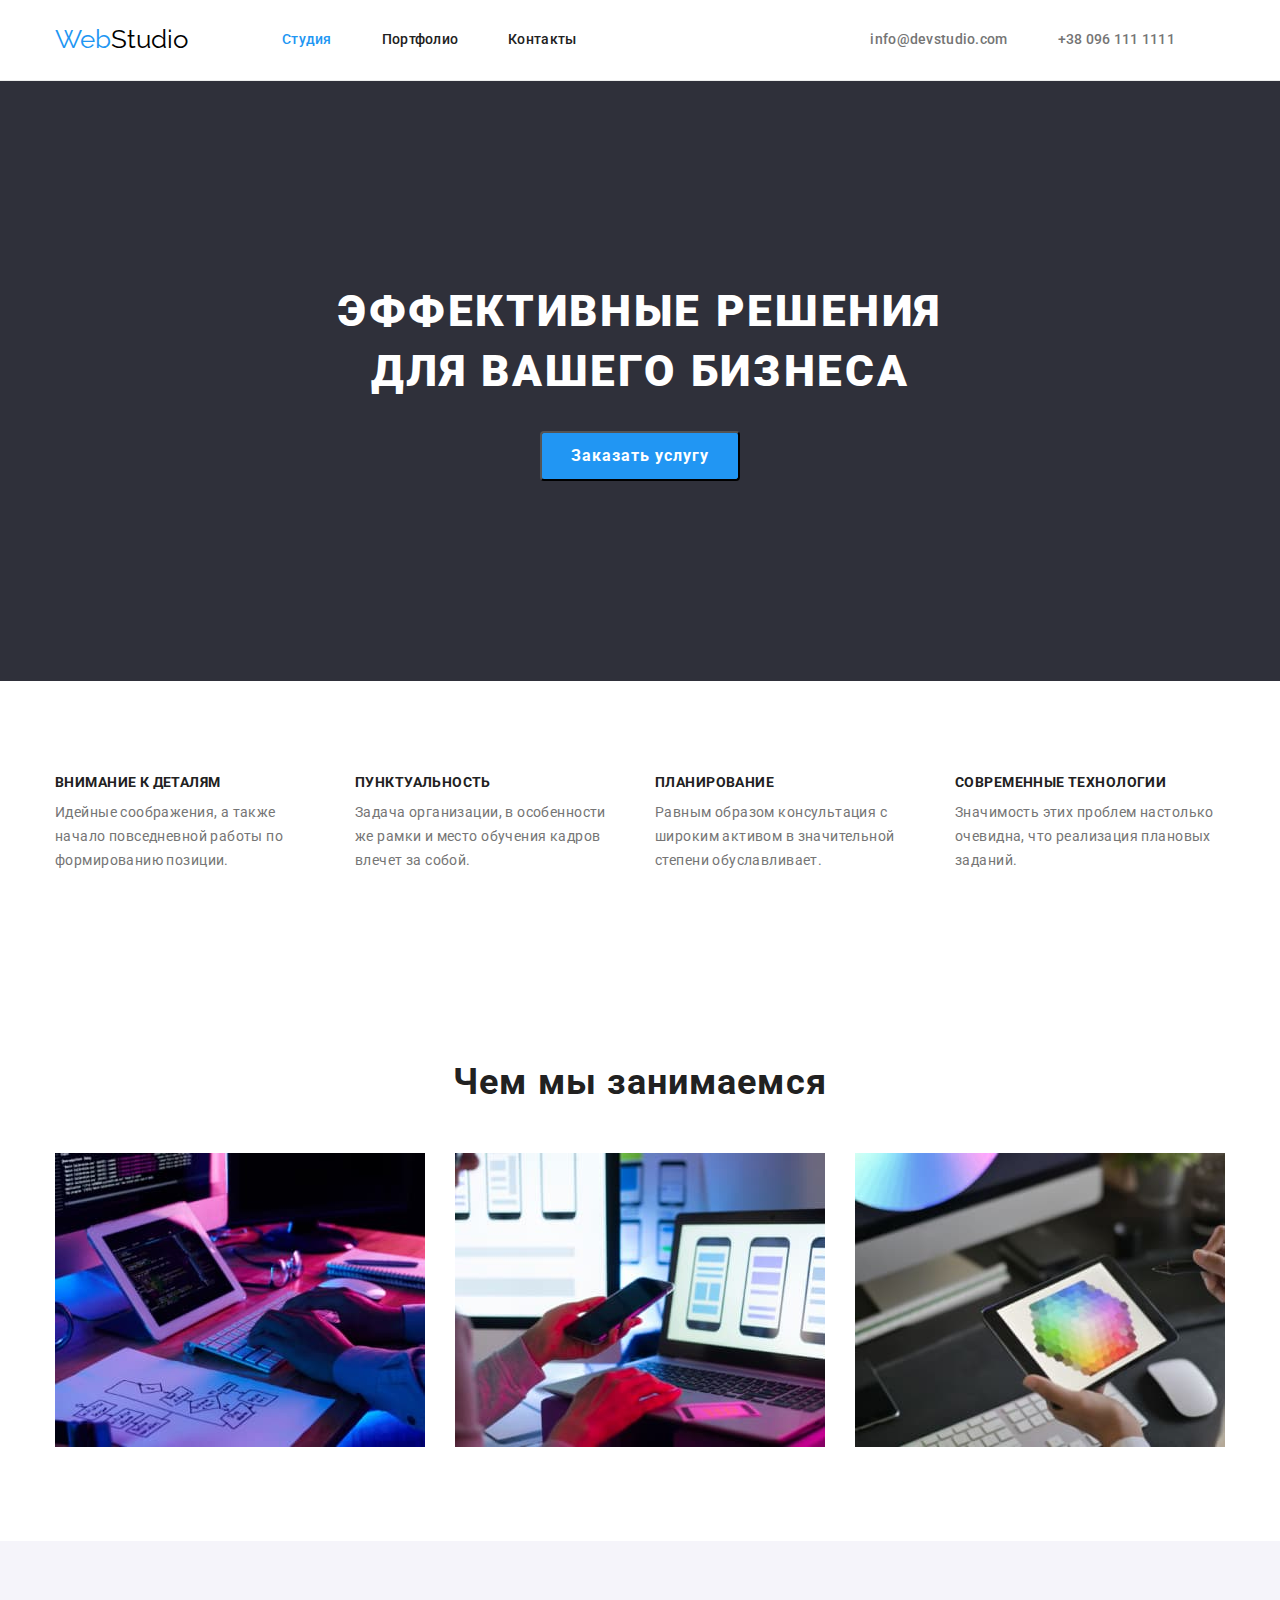
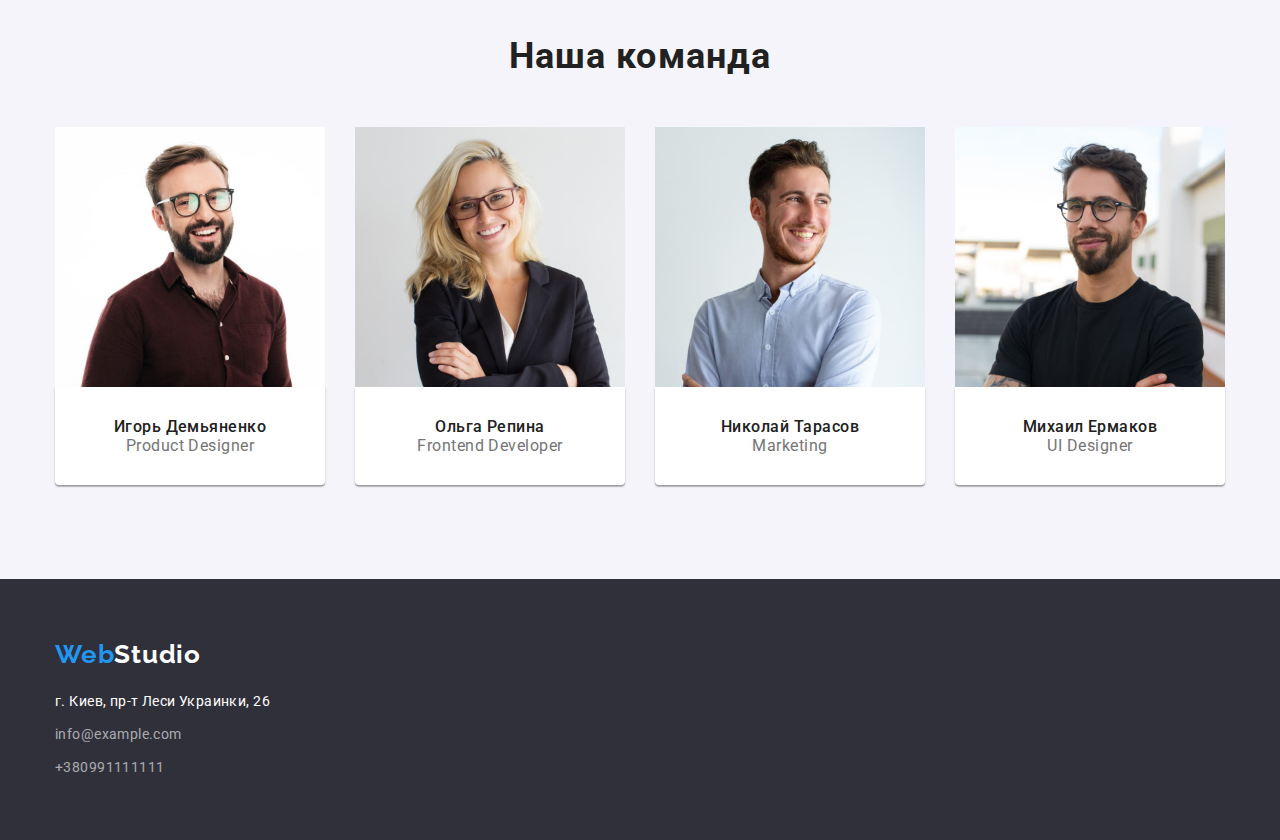
==== commit b6df54d0: "Додає стилі для геометрії і позиціонує контент" ====
--- a/index.html
+++ b/index.html
@@ -43,7 +43,7 @@
         </section>
         </div>
         <section class="section-bg">
-            <div class="container section section-bg">
+            <div class="container">
                 <h2 class="section-title visually-hidden">Особенности</h2>
                 <ul class="list features-list">
                     <li class="item-list">
--- a/css/styles.css
+++ b/css/styles.css
@@ -72,7 +72,7 @@
 
 .page-header {
     background-color: #FFFFFF;
-    border: 1px solid #ECECEC;
+    border-bottom: 1px solid #ECECEC;
 
 }
 
@@ -185,8 +185,9 @@
     text-align: center;
     margin-bottom: 30px;
 }
-.section.section-bg {
+.section-bg {
     padding-bottom: 0;
+    padding: 94px 0;
 }
 .section {
     padding: 94px 0;
@@ -241,7 +242,7 @@
     color: var(--primari-text-color);
     font-weight: 400;
     font-size: 16px;
-    line-height: 1.9;
+    line-height: 1.19;
     letter-spacing: 0.03em;
 }
 
@@ -448,5 +449,4 @@
 .footer{
     padding-top:60px ;
     padding-bottom:60px ;
-    padding-left: 215px;
 }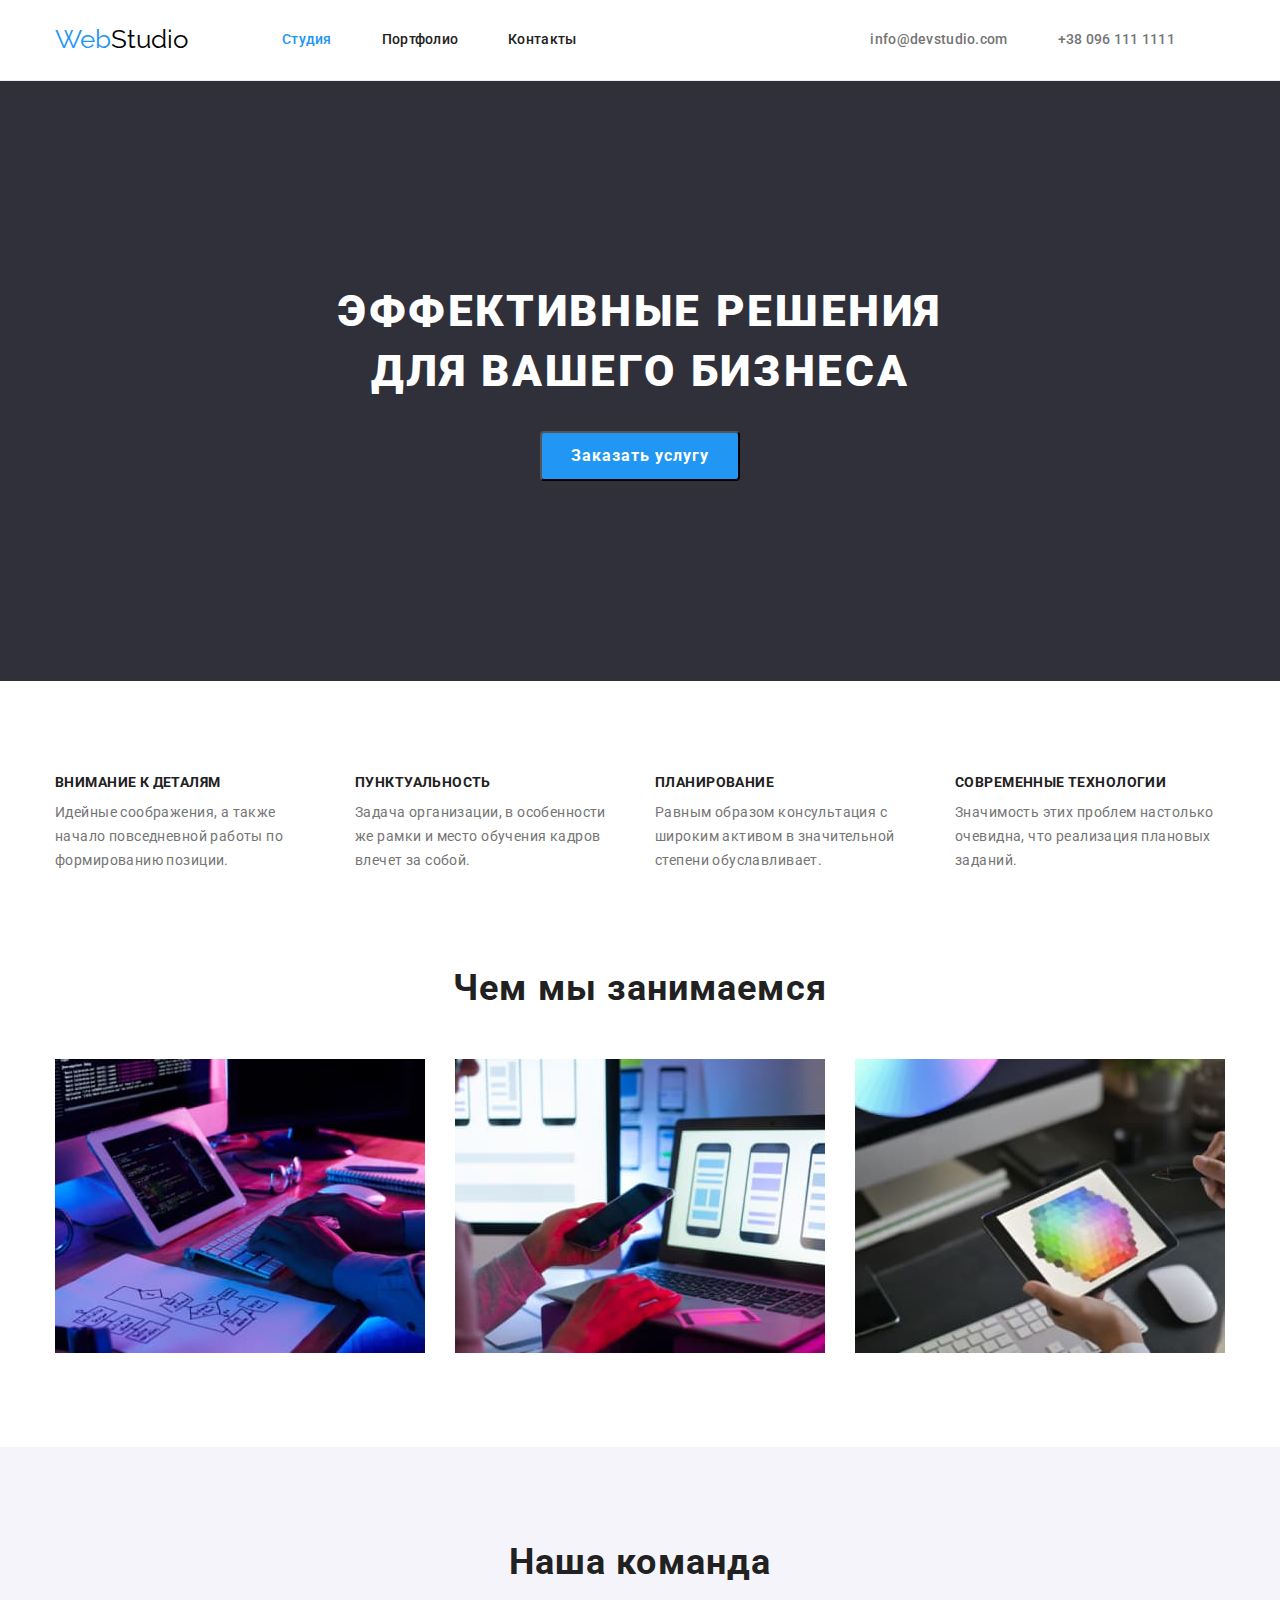
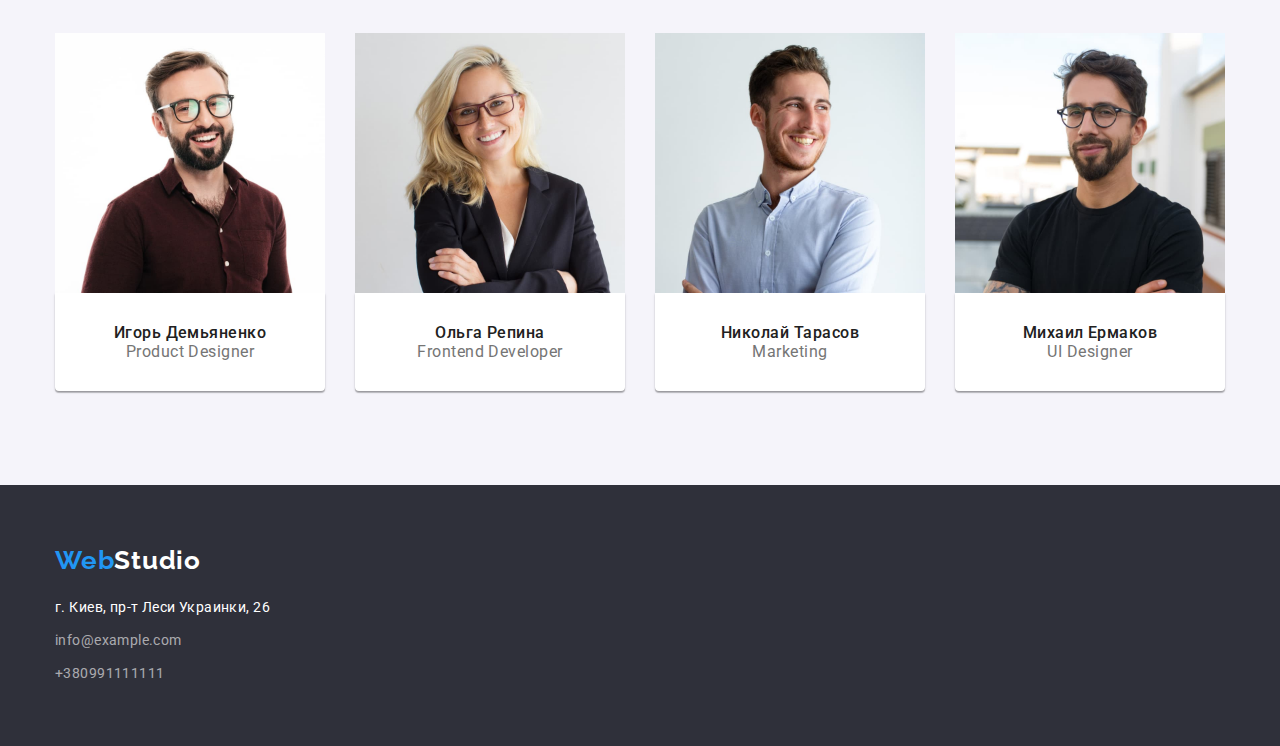
==== commit 5037ee7a: "додає стилі для геометрії" ====
--- a/index.html
+++ b/index.html
@@ -38,6 +38,7 @@
     <main>
         <section class="hero section">
             <div class="container hero-container">
+
                 <h1 class="hero-title">Эффективные решения <br> для вашего бизнеса</h1>
                 <button class="main-button" type="button">Заказать услугу</button>
         </section>
--- a/css/styles.css
+++ b/css/styles.css
@@ -175,6 +175,7 @@
     padding-top: 200px;
     padding-bottom: 200px;
 }
+
 .hero-title {
     color: #FFFFFF;
     text-transform: uppercase;
@@ -186,8 +187,7 @@
     margin-bottom: 30px;
 }
 .section-bg {
-    padding-bottom: 0;
-    padding: 94px 0;
+    padding-top: 94px;
 }
 .section {
     padding: 94px 0;
@@ -251,6 +251,7 @@
     font-size: 18px;
     line-height: 2;
     letter-spacing: 0.06em;
+    margin-bottom: 4px;
 }
 
 .prg-text {
@@ -359,9 +360,6 @@
     margin-right: 0;
 }
 
-.footer {
-    background-color: var(--dark-bg-cl);
-}
 
 .address {
     font-style: normal;
@@ -411,20 +409,19 @@
     margin-bottom: 50px;
 }
 
-.flex-container-pr {
-    display: flex;
-    flex-wrap: wrap;
-}
 
 .item.flex-element {
     align-items: center;
     width: 370px;
-    margin-bottom: 30px;
-    margin-right: 30px;
+    margin-bottom:30px;
+    margin-right:30px;
 }
 
 .item.flex-element:nth-child(3n) {
     margin-right: 0;
+}
+.item.flex-element:nth-last-child(-n+3){
+    margin-bottom: 0;
 }
 
 .list.projects-list {
@@ -445,7 +442,9 @@
     width: 370px;
     border: 1px solid #EEEEEE;
 }
-
+.footer {
+    background-color: var(--dark-bg-cl);
+}
 .footer{
     padding-top:60px ;
     padding-bottom:60px ;
